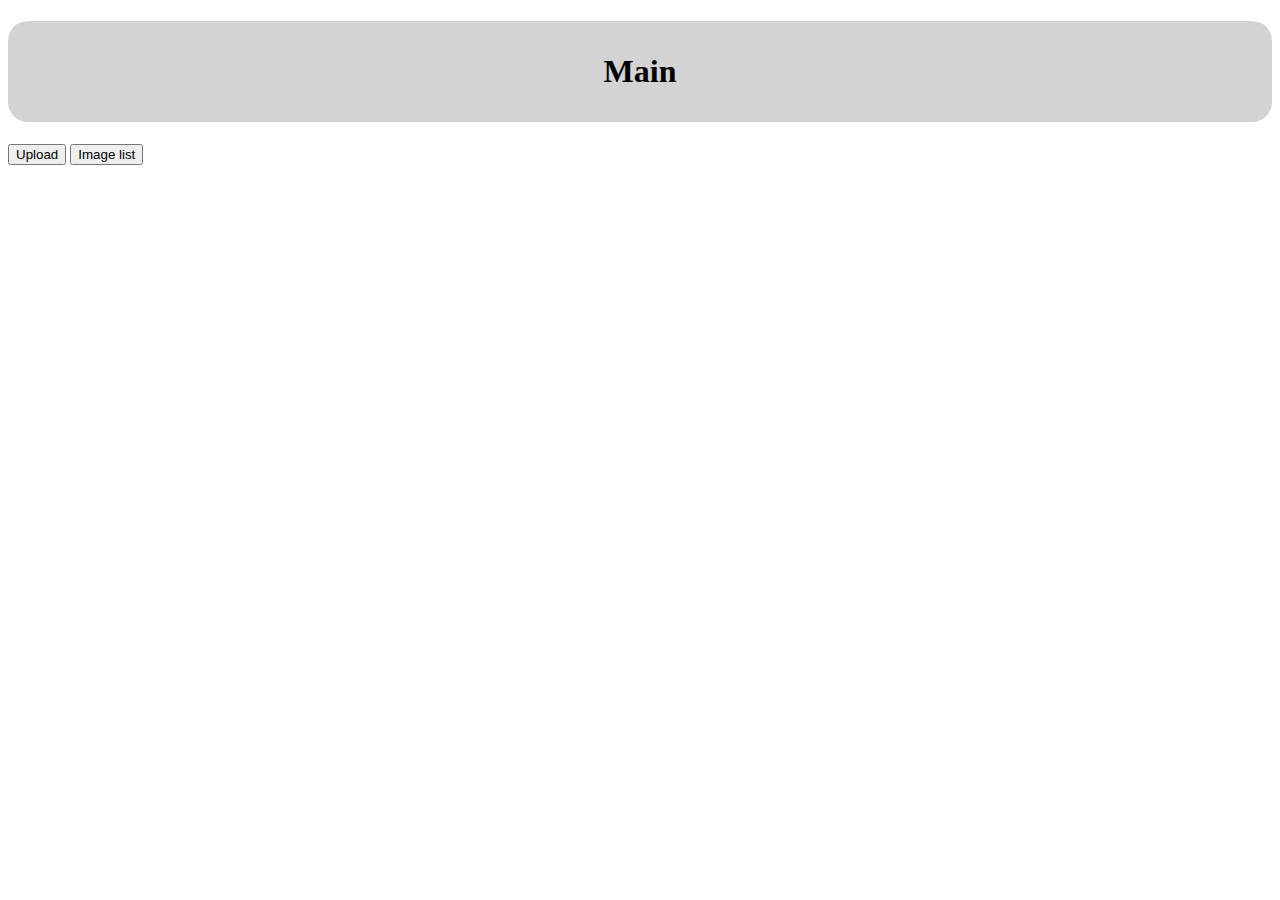
==== static/index.html @ e034e111 "containers and nginx enabled" ====
<!DOCTYPE html>
<html lang="en">
<head>
    <meta charset="UTF-8">
    <title>Main</title>
    <style type="text/css">
        h1 {
            display: flex;
            align-items: center;
            justify-content: center;
            padding: 2rem;
            background-color: lightgrey;
            border-radius: 20px;
            }
    </style>
</head>
<body>
<h1>Main</h1>
<a href="/upload"><button>Upload</button></a>
<a href="/images"><button>Image list</button></a>
</body>
</html>
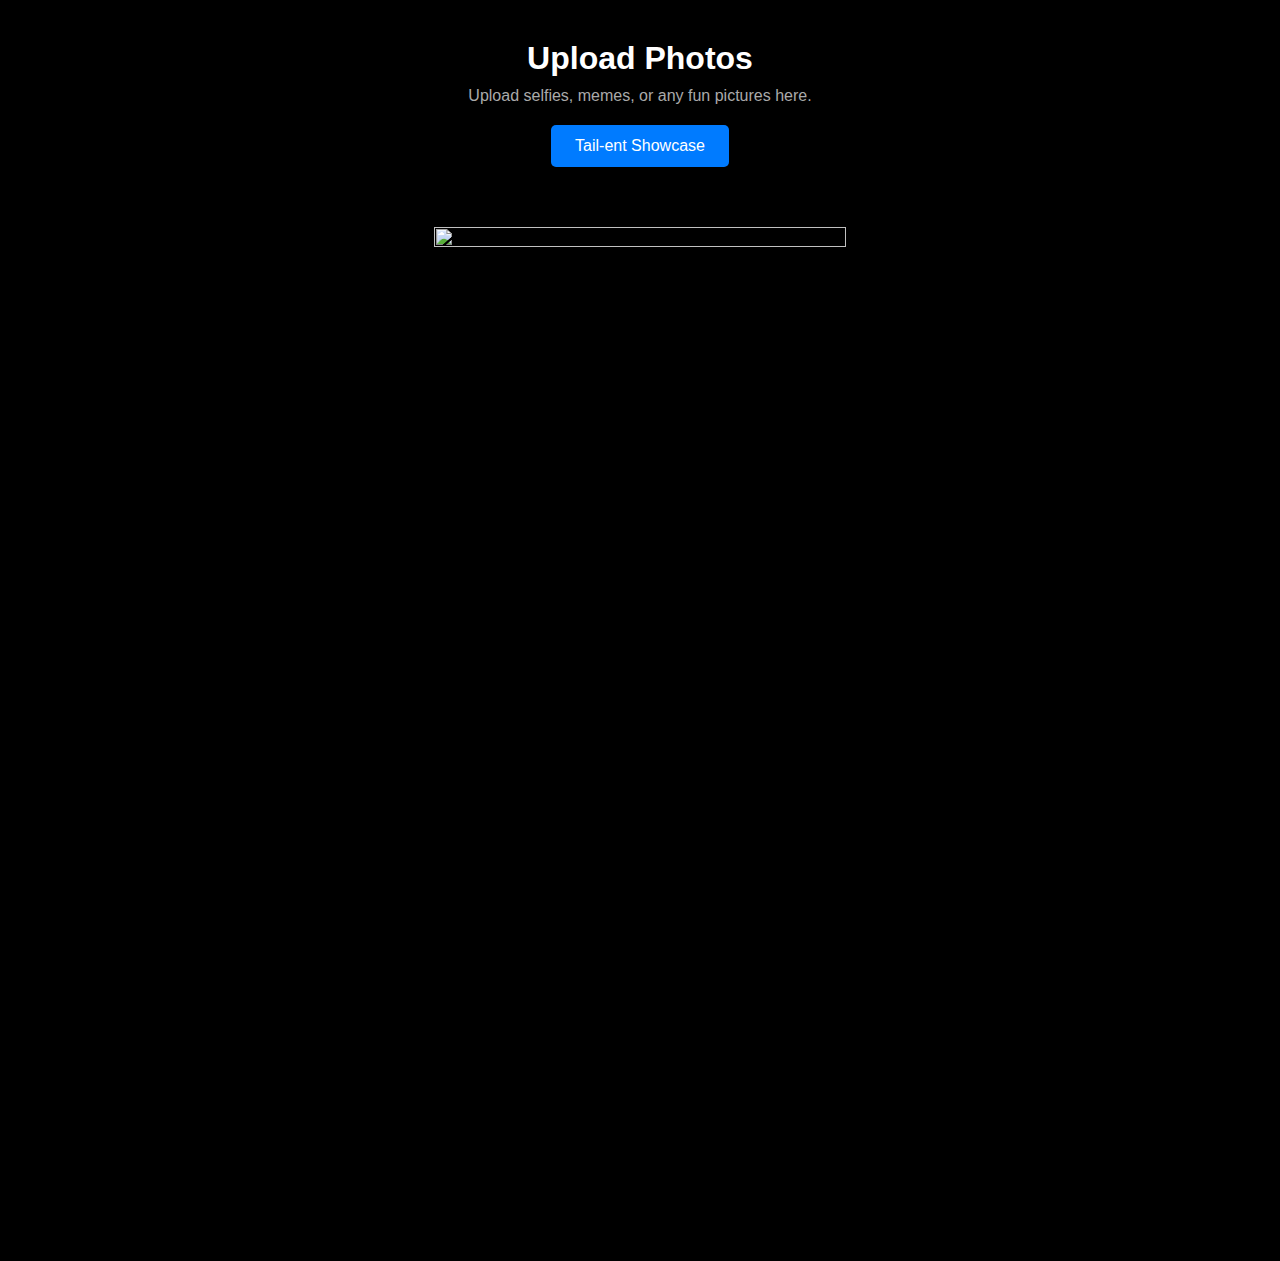
==== commit 40ef279c: "update hero images location" ====
--- a/static/index.html
+++ b/static/index.html
@@ -2,21 +2,22 @@
 <html lang="en">
 <head>
     <meta charset="UTF-8">
-    <title>Main</title>
-    <style type="text/css">
-        h1 {
-            display: flex;
-            align-items: center;
-            justify-content: center;
-            padding: 2rem;
-            background-color: lightgrey;
-            border-radius: 20px;
-            }
-    </style>
+    <title>Главная - Image Hosting</title>
+    <link rel="stylesheet" href="styles_main.css">
 </head>
-<body>
-<h1>Main</h1>
-<a href="/upload"><button>Upload</button></a>
-<a href="/images"><button>Image list</button></a>
+<body class="hero-body">
+<div>
+    <header class="hero-header">
+        <h1>Upload Photos</h1>
+        <p>Upload selfies, memes, or any fun pictures here.</p>
+        <a href="/upload/" class="hero-button">Tail-ent Showcase</a>
+    </header>
+
+    <section class="hero-section">
+        <img id="heroImage" width="412" height="1014">
+    </section>
+</div>
+
+<script src="main.js"></script>
 </body>
 </html>--- a/static/styles_main.css
+++ b/static/styles_main.css
@@ -0,0 +1,60 @@
+* {
+  margin: 0;
+  padding: 0;
+  box-sizing: border-box;
+}
+
+body.hero-body {
+  background-color: #000;
+  color: #fff;
+  font-family: Arial, sans-serif;
+  text-align: center;
+  height: 100vh;
+  display: flex;
+  flex-direction: column;
+  justify-content: space-between;
+}
+
+.hero-header {
+  padding: 40px 20px;
+}
+
+.hero-header h1 {
+  font-size: 2rem;
+  margin-bottom: 10px;
+}
+
+.hero-header p {
+  font-size: 1rem;
+  margin-bottom: 20px;
+  color: #aaa;
+}
+
+.hero-button {
+  display: inline-block;
+  background-color: #007BFF;
+  color: #fff;
+  padding: 12px 24px;
+  text-decoration: none;
+  border-radius: 5px;
+  transition: background-color 0.3s;
+}
+
+.hero-button:hover {
+  background-color: #0056b3;
+}
+
+
+.hero-section {
+  flex: 1;
+  display: flex;
+  justify-content: center;
+  align-items: center;
+  padding: 20px;
+}
+
+.hero-section img {
+  max-width: 80%;
+  height: auto;
+  object-fit: cover;
+}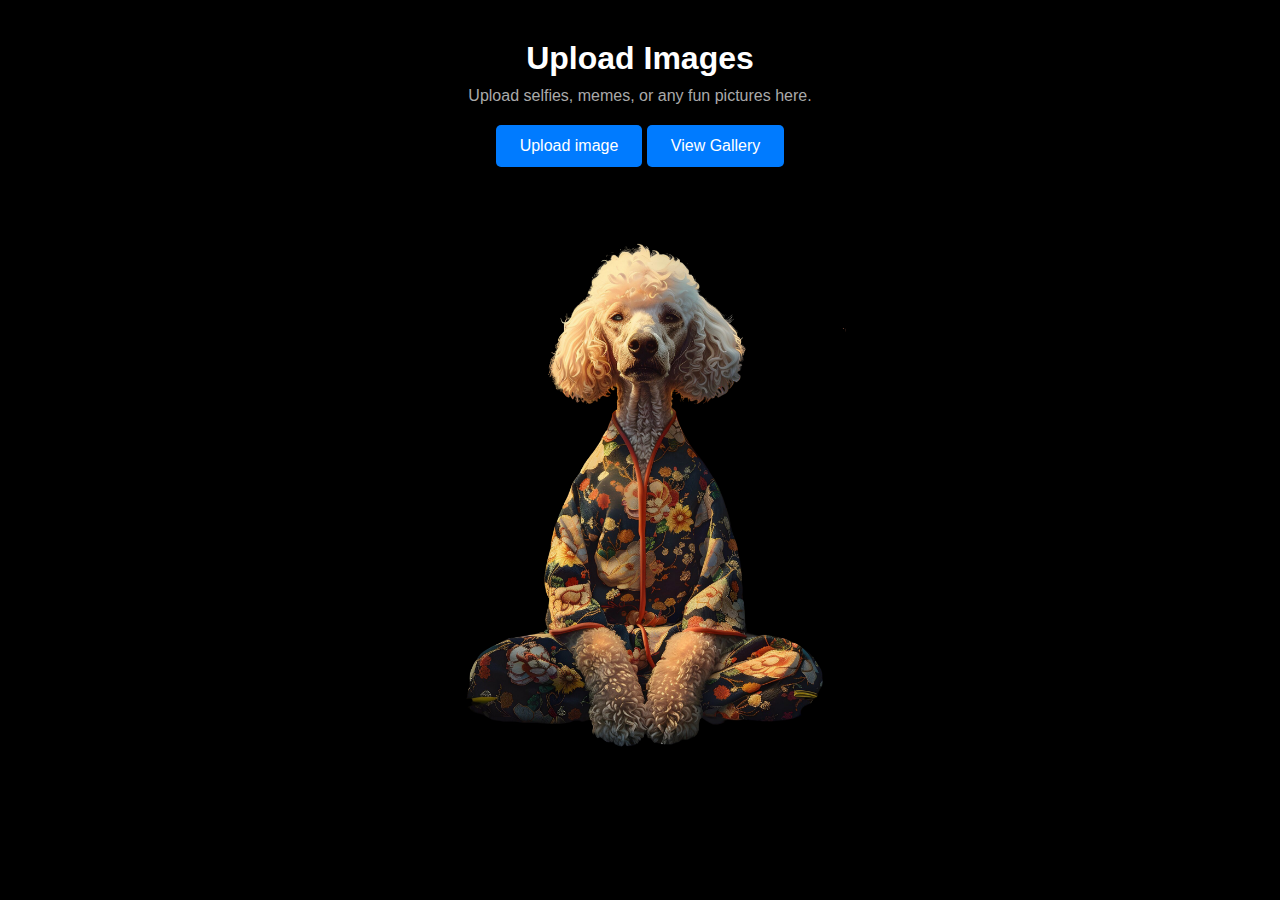
==== commit 84f42452: "add upload and show image buttons to index.html as per task.md" ====
--- a/static/index.html
+++ b/static/index.html
@@ -2,15 +2,18 @@
 <html lang="en">
 <head>
     <meta charset="UTF-8">
-    <title>Главная - Image Hosting</title>
+    <title>Main - Image Hosting</title>
     <link rel="stylesheet" href="styles_main.css">
 </head>
 <body class="hero-body">
 <div>
     <header class="hero-header">
-        <h1>Upload Photos</h1>
+        <h1>Upload Images</h1>
         <p>Upload selfies, memes, or any fun pictures here.</p>
-        <a href="/upload/" class="hero-button">Tail-ent Showcase</a>
+        <div>
+            <a href="/upload/" class="hero-button">Upload image</a>
+            <a href="/images/" class="hero-button">View Gallery</a>
+        </div>
     </header>
 
     <section class="hero-section">
